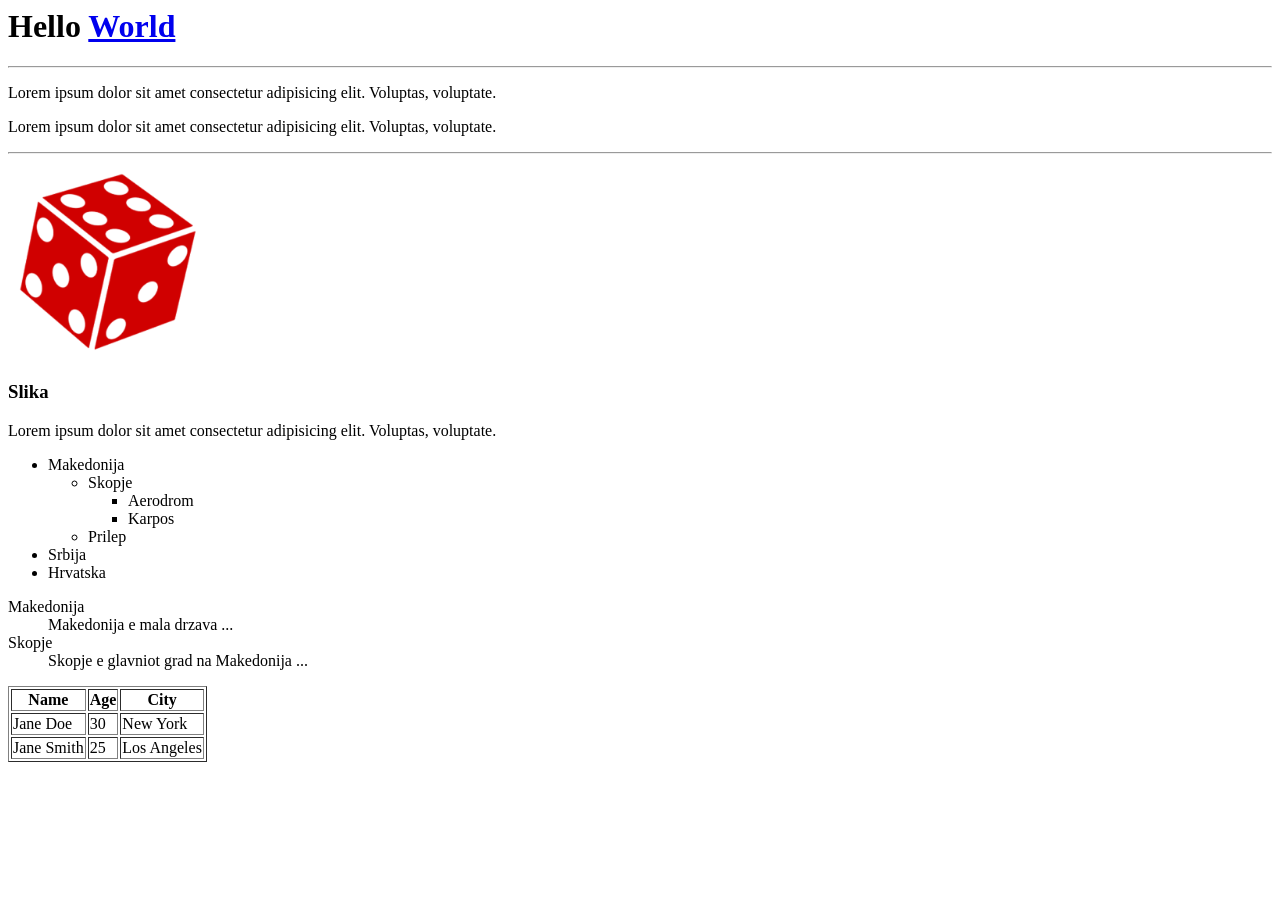
==== index.html @ 91d77955 "Domasna za HTML" ====
<html lang="en">
  <head>
    <meta charset="UTF-8" />
    <meta name="viewport" content="width=device-width, initial-scale=1.0" />
    <title>HTML - VALENTIN 2026</title>
  </head>
  <body>
    <h1>Hello <a href="https://www.google.com" target="_blank">World</a></h1>
    <hr />
    <p>
      Lorem ipsum dolor sit amet consectetur adipisicing elit. Voluptas,
      voluptate.
    </p>
    <p>
      Lorem ipsum dolor sit amet consectetur adipisicing elit. Voluptas,
      voluptate.
    </p>
    <hr />

    <img src="slika.png" alt="Dice" width="200" />
    <h3>Slika</h3>
    <p>
      Lorem ipsum dolor sit amet consectetur adipisicing elit. Voluptas,
      voluptate.</p>

      <table border="1">
        <tr>
          <th>Name</th>
          <th>Age</th>
          <th>City</th>
        </tr>
        <tr>
          <td>Jane Doe</td>
          <td>30</td>
          <td>New York</td>
        </tr>
        <tr>
          <td>Jane Smith</td>
          <td>25</td>
          <td>Los Angeles</td>
        </tr>

        <ul>
          <li>Makedonija
            <ul>
              <li> Skopje
                <ul>
                    <li>Aerodrom</li>
                    <li>Karpos</li>
                </ul>
              </li>
              <li>Prilep</li>
            </ul>
          </li>
          <li>Srbija</li>
          <li>Hrvatska</li>
        </ul>


        <dl>
          <dt>Makedonija</dt>
          <dd>Makedonija e mala drzava ... </dd>
          <dt>Skopje</dt>
          <dd>Skopje e glavniot grad na Makedonija ... </dd>
        </dl>
  </body>
</html>
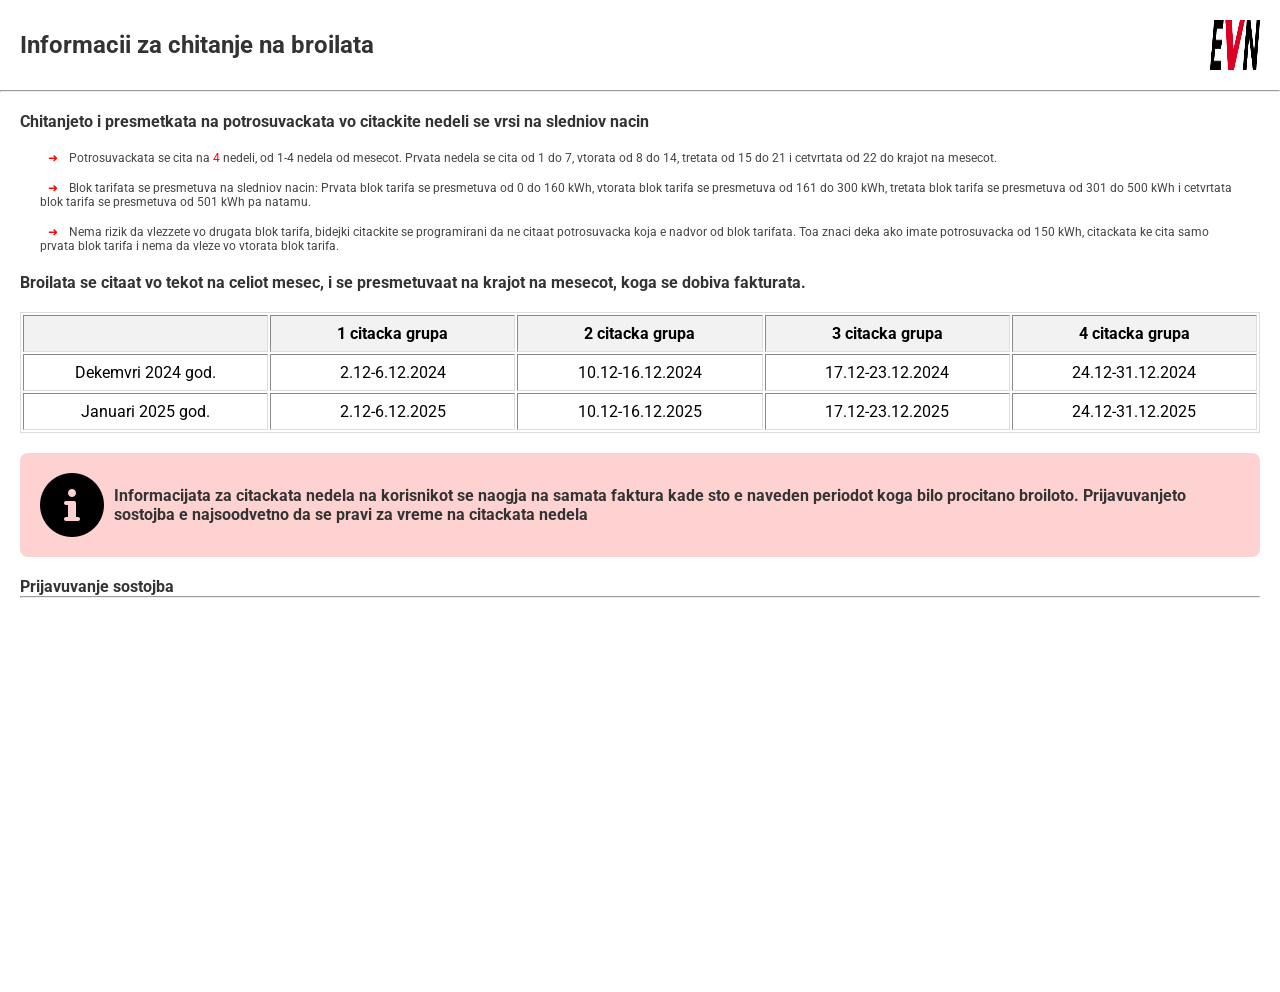
==== commit 76d8fe75: "Domasna zadaca Smetka EVN" ====
--- a/index.html
+++ b/index.html
@@ -2,66 +2,81 @@
   <head>
     <meta charset="UTF-8" />
     <meta name="viewport" content="width=device-width, initial-scale=1.0" />
-    <title>HTML - VALENTIN 2026</title>
+    <title>Document</title>
+    <link rel="stylesheet" href="style.css" />
+    <link rel="preconnect" href="https://fonts.googleapis.com" />
+    <link rel="preconnect" href="https://fonts.gstatic.com" crossorigin />
+    <link
+      href="https://fonts.googleapis.com/css2?family=Roboto:ital,wght@0,100..900;1,100..900&display=swap"
+      rel="stylesheet"
+    />
   </head>
   <body>
-    <h1>Hello <a href="https://www.google.com" target="_blank">World</a></h1>
+    <div class="container">
+      <h1>Informacii za chitanje na broilata</h1>
+      <img src="EVN.bmp" alt="EVN logo" style="width: 50; height: 50" />
+    </div>
     <hr />
-    <p>
-      Lorem ipsum dolor sit amet consectetur adipisicing elit. Voluptas,
-      voluptate.
-    </p>
-    <p>
-      Lorem ipsum dolor sit amet consectetur adipisicing elit. Voluptas,
-      voluptate.
-    </p>
-    <hr />
-
-    <img src="slika.png" alt="Dice" width="200" />
-    <h3>Slika</h3>
-    <p>
-      Lorem ipsum dolor sit amet consectetur adipisicing elit. Voluptas,
-      voluptate.</p>
-
+    <div class="main">
+      <h1>
+        Chitanjeto i presmetkata na potrosuvackata vo citackite nedeli se vrsi
+        na sledniov nacin
+      </h1>
+      <ol>
+        <li>
+          Potrosuvackata se cita na <span class="crvena">4</span> nedeli, od 1-4
+          nedela od mesecot. Prvata nedela se cita od 1 do 7, vtorata od 8 do
+          14, tretata od 15 do 21 i cetvrtata od 22 do krajot na mesecot.
+        </li>
+        <li>
+          Blok tarifata se presmetuva na sledniov nacin: Prvata blok tarifa se
+          presmetuva od 0 do 160 kWh, vtorata blok tarifa se presmetuva od 161
+          do 300 kWh, tretata blok tarifa se presmetuva od 301 do 500 kWh i
+          cetvrtata blok tarifa se presmetuva od 501 kWh pa natamu.
+        </li>
+        <li>
+          Nema rizik da vlezzete vo drugata blok tarifa, bidejki citackite se
+          programirani da ne citaat potrosuvacka koja e nadvor od blok tarifata.
+          Toa znaci deka ako imate potrosuvacka od 150 kWh, citackata ke cita
+          samo prvata blok tarifa i nema da vleze vo vtorata blok tarifa.
+        </li>
+      </ol>
+      <h1>
+        Broilata se citaat vo tekot na celiot mesec, i se presmetuvaat na krajot na mesecot, koga se dobiva fakturata.
+      </h1>
       <table border="1">
-        <tr>
-          <th>Name</th>
-          <th>Age</th>
-          <th>City</th>
-        </tr>
-        <tr>
-          <td>Jane Doe</td>
-          <td>30</td>
-          <td>New York</td>
-        </tr>
-        <tr>
-          <td>Jane Smith</td>
-          <td>25</td>
-          <td>Los Angeles</td>
-        </tr>
-
-        <ul>
-          <li>Makedonija
-            <ul>
-              <li> Skopje
-                <ul>
-                    <li>Aerodrom</li>
-                    <li>Karpos</li>
-                </ul>
-              </li>
-              <li>Prilep</li>
-            </ul>
-          </li>
-          <li>Srbija</li>
-          <li>Hrvatska</li>
-        </ul>
-
-
-        <dl>
-          <dt>Makedonija</dt>
-          <dd>Makedonija e mala drzava ... </dd>
-          <dt>Skopje</dt>
-          <dd>Skopje e glavniot grad na Makedonija ... </dd>
-        </dl>
+        <thead>
+          <tr class="prv-red">
+            <th>&nbsp;</th>
+            <th>1 citacka grupa</th>
+            <th>2 citacka grupa</th>
+            <th>3 citacka grupa</th>
+            <th>4 citacka grupa</th>
+          </tr>
+        </thead>
+        <tbody>
+          <tr class="vtor-red">
+            <td>Dekemvri 2024 god.</td>
+            <td>2.12-6.12.2024</td>
+            <td>10.12-16.12.2024</td>
+            <td>17.12-23.12.2024</td>
+            <td>24.12-31.12.2024</td>
+          </tr>
+          <tr class="tret-red">
+            <td>Januari 2025 god.</td>
+            <td>2.12-6.12.2025</td>
+            <td>10.12-16.12.2025</td>
+            <td>17.12-23.12.2025</td>
+            <td>24.12-31.12.2025</td>
+          </tr>
+        </tbody>
+      </table>
+      <div class="info">
+        <img src="info-btn.png" alt="Info button" style="width: 64; height: 64" />
+        <h1>Informacijata za citackata nedela na korisnikot se naogja na samata faktura kade sto e naveden periodot koga bilo procitano broiloto. Prijavuvanjeto sostojba e najsoodvetno da se pravi za vreme na citackata nedela</h1>
+      </div>
+      <h1>Prijavuvanje sostojba</h1>
+      <hr>
+    </div>
   </body>
 </html>
--- a/style.css
+++ b/style.css
@@ -0,0 +1,90 @@
+* {
+  margin: 0;
+  padding: 0;
+  box-sizing: border-box;
+}
+h1 {
+  font-family: "Roboto", sans-serif;
+  color: #333;
+  font-size: 16px;
+}
+.container {
+  width: 100%;
+  display: flex;
+  justify-content: space-between;
+  align-items: center;
+  padding: 20px;
+}
+.container h1 {
+    font-size: 24px;
+}
+.container img {
+    margin-left: auto;
+}
+.main {
+  width: 100%;
+  height: 100vh;
+  padding: 20px;
+}
+.main ol{
+    padding: 12px;
+  list-style: none;
+  font-size: 12px;
+  font-family: "Roboto", sans-serif;
+}
+.main ol li{
+    padding: 8px;
+    color: #444;
+}
+.main ol li::before{
+    font-size: 12px;
+  content: "➜ ";
+  color: red;
+  padding: 8px;
+}
+.crvena {
+    color: red;
+}
+.main table {
+    width: 100%;
+    margin-top: 20px;
+    margin-bottom: 20px;
+    border: 1px solid #ddd;
+    background-color: white;
+     table-layout: fixed;
+     font-family: "Roboto", sans-serif;
+}
+.prv-red th {
+    background-color: #f2f2f2;
+    padding: 8px;
+    font-family: "Roboto", sans-serif;
+    width: 20%;
+    text-align: center;
+}
+.vtor-red td{
+    padding: 8px;
+    font-family: "Roboto", sans-serif;
+    width: 20%;
+    text-align: center;
+}
+.tret-red td{
+    padding: 8px;
+    font-family: "Roboto", sans-serif;
+    width: 20%;
+    text-align: center;
+}
+.info {
+    width: 100%;
+    padding: 20px;
+    background-color: rgba(255, 0, 0, 0.177);
+    font-family: "Roboto", sans-serif;
+    color: #333;
+    display: flex;
+    align-items: center;
+    justify-content: center;
+    border-radius: 8px;
+    margin-bottom: 20px;
+}
+.info img {
+    margin-right: 10px;
+}
